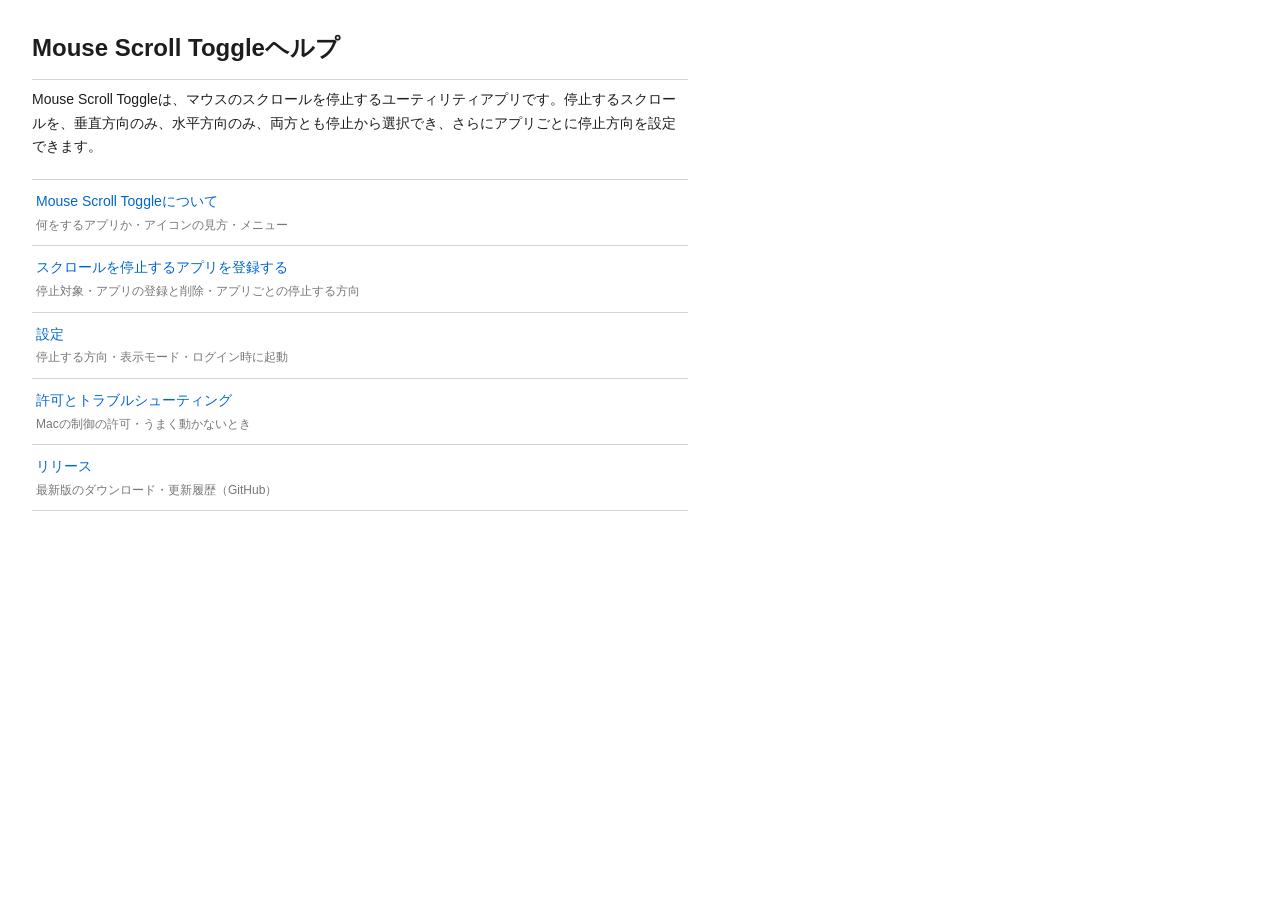
==== Sources/Mouse Scroll Toggle/Mouse Scroll Toggle Help.help/Contents/Resources/ja.lproj/index.html @ 634aebc7 "Mouse Scroll Toggle 1.3.0 Co-Authored-By: Claude Opus 5.5 <noreply@anthropic.com>" ====
<!DOCTYPE html>
<html lang="ja">
<head>
<meta charset="UTF-8">
<meta name="AppleTitle" content="Mouse Scroll Toggle ヘルプ">
<title>Mouse Scroll Toggle ヘルプ</title>
<link rel="stylesheet" href="../shared/style.css">
</head>
<body>
<h1>Mouse Scroll Toggleヘルプ</h1>
<p>Mouse Scroll Toggleは、マウスのスクロールを停止するユーティリティアプリです。停止するスクロールを、垂直方向のみ、水平方向のみ、両方とも停止から選択でき、さらにアプリごとに停止方向を設定できます。</p>

<ul class="toc">
  <li>
    <a href="01_overview.html">Mouse Scroll Toggleについて
      <span class="desc">何をするアプリか・アイコンの見方・メニュー</span>
    </a>
  </li>
  <li>
    <a href="02_registration.html">スクロールを停止するアプリを登録する
      <span class="desc">停止対象・アプリの登録と削除・アプリごとの停止する方向</span>
    </a>
  </li>
  <li>
    <a href="03_settings.html">設定
      <span class="desc">停止する方向・表示モード・ログイン時に起動</span>
    </a>
  </li>
  <li>
    <a href="04_permission.html">許可とトラブルシューティング
      <span class="desc">Macの制御の許可・うまく動かないとき</span>
    </a>
  </li>
  <li>
    <a href="https://github.com/monokano/Mouse-Scroll-Toggle/releases">リリース
      <span class="desc">最新版のダウンロード・更新履歴（GitHub）</span>
    </a>
  </li>
</ul>
</body>
</html>
---- Sources/Mouse Scroll Toggle/Mouse Scroll Toggle Help.help/Contents/Resources/shared/style.css ----
/* Mouse Scroll Toggle Help Book — Shared Stylesheet */

:root {
    --bg:          #ffffff;
    --text:        #1d1d1f;
    --heading:     #1d1d1f;
    --link:        #0066cc;
    --link-hover:  #0044aa;
    --accent:      #f5f5f7;
    --border:      #d2d2d7;
    --note-bg:     #f0f4ff;
    --note-border: #a0b4e8;
    --warn-bg:     #fff4f0;
    --warn-border: #e8a090;
    --code-bg:     #f5f5f7;
}

@media (prefers-color-scheme: dark) {
    :root {
        --bg:          #1c1c1e;
        --text:        #f5f5f7;
        --heading:     #f5f5f7;
        --link:        #409cff;
        --link-hover:  #6fb6ff;
        --accent:      #2c2c2e;
        --border:      #3a3a3c;
        --note-bg:     #1e2840;
        --note-border: #4060a8;
        --warn-bg:     #3a1a10;
        --warn-border: #a84030;
        --code-bg:     #2c2c2e;
    }
}

* {
    box-sizing: border-box;
    margin: 0;
    padding: 0;
}

body {
    font-family: -apple-system, BlinkMacSystemFont, "Helvetica Neue", sans-serif;
    text-autospace: normal;  /* 和欧間を自動で空ける（HTML には欧文スペースを入れない） */
    font-size: 14px;
    line-height: 1.7;
    color: var(--text);
    background: var(--bg);
    padding: 28px 32px 48px;
    max-width: 720px;
}

/* ── Typography ── */
h1 {
    font-size: 24px;
    font-weight: 700;
    color: var(--heading);
    margin-bottom: 6px;
    padding-bottom: 10px;
    border-bottom: 1px solid var(--border);
}

h2 {
    font-size: 20px;
    font-weight: 600;
    color: var(--heading);
    margin-top: 32px;
    margin-bottom: 10px;
}

h3 {
    font-size: 16px;
    font-weight: 600;
    color: var(--heading);
    margin-top: 20px;
    margin-bottom: 5px;
}

p {
    margin-top: 8px;
    margin-bottom: 8px;
}

a {
    color: var(--link);
    text-decoration: none;
}

a:hover {
    color: var(--link-hover);
    text-decoration: underline;
}

/* ── Index / TOC ── */
.toc {
    list-style: none;
    margin-top: 20px;
}

.toc li {
    border-bottom: 1px solid var(--border);
}

.toc li:first-child {
    border-top: 1px solid var(--border);
}

.toc a {
    display: block;
    padding: 10px 4px;
    font-size: 14px;
}

.toc .desc {
    display: block;
    font-size: 12px;
    color: var(--text);
    opacity: 0.6;
    margin-top: 1px;
}

/* 下位ページ（親ページの直後に字下げして並べる） */
.toc li.sub a {
    padding-left: 24px;
}

/* ── Note / Warning boxes ── */
.note, .warning {
    border-left: 3px solid;
    border-radius: 0 6px 6px 0;
    padding: 10px 14px;
    margin: 16px 0;
}

.note {
    background: var(--note-bg);
    border-color: var(--note-border);
}

.warning {
    background: var(--warn-bg);
    border-color: var(--warn-border);
}

.note strong, .warning strong {
    display: block;
    margin-bottom: 4px;
    font-size: 12px;
    text-transform: uppercase;
    letter-spacing: 0.05em;
    opacity: 0.7;
}

/* ── Definition list ── */
dl {
    margin-top: 10px;
}

dt {
    font-weight: 600;
    margin-top: 14px;
}

dd {
    margin-left: 16px;
    margin-top: 2px;
    opacity: 0.9;
}

/* ── Keyboard shortcut ── */
kbd {
    display: inline-block;
    font-family: -apple-system, sans-serif;
    font-size: 12px;
    background: var(--code-bg);
    border: 1px solid var(--border);
    border-radius: 4px;
    padding: 1px 6px;
    white-space: nowrap;
}

/* ── Button icon (SF Symbols) ──
   SF Symbols は利用者の Mac にフォントとして入っていない＝文字では出せないため、
   アプリと同じ NSImage（pointSize 32・アプリと同じ weight）から黒の PNG に書き出して
   shared/icons/<シンボル名>.png に置く。ダークモードは反転して白にする。
   アプリ側のアイコンを変えたら PNG も書き出し直すこと。 */
img.icon {
    height: 1.1em;
    vertical-align: -0.18em;
}

@media (prefers-color-scheme: dark) {
    img.icon {
        filter: invert(1);
    }
}

/* ── Bullet list ── */
ul:not(.toc) {
    margin-top: 10px;
    margin-bottom: 10px;
    padding-left: 20px;
}

ul:not(.toc) li {
    margin-bottom: 6px;
}

/* ── Step list ── */
ol.steps {
    counter-reset: step;
    list-style: none;
    margin-top: 12px;
    padding-left: 0;
}

ol.steps li {
    counter-increment: step;
    position: relative;
    padding-left: 34px;
    margin-bottom: 12px;
    min-height: 24px;
}

ol.steps li::before {
    content: counter(step);
    position: absolute;
    left: 0;
    top: 2px;
    width: 22px;
    height: 22px;
    border-radius: 50%;
    background: var(--link);
    color: #fff;
    font-size: 12px;
    font-weight: 700;
    display: flex;
    align-items: center;
    justify-content: center;
}

/* ── Breadcrumb ── */
.breadcrumb {
    font-size: 12px;
    margin-bottom: 18px;
    opacity: 0.6;
}

.breadcrumb a {
    color: inherit;
}
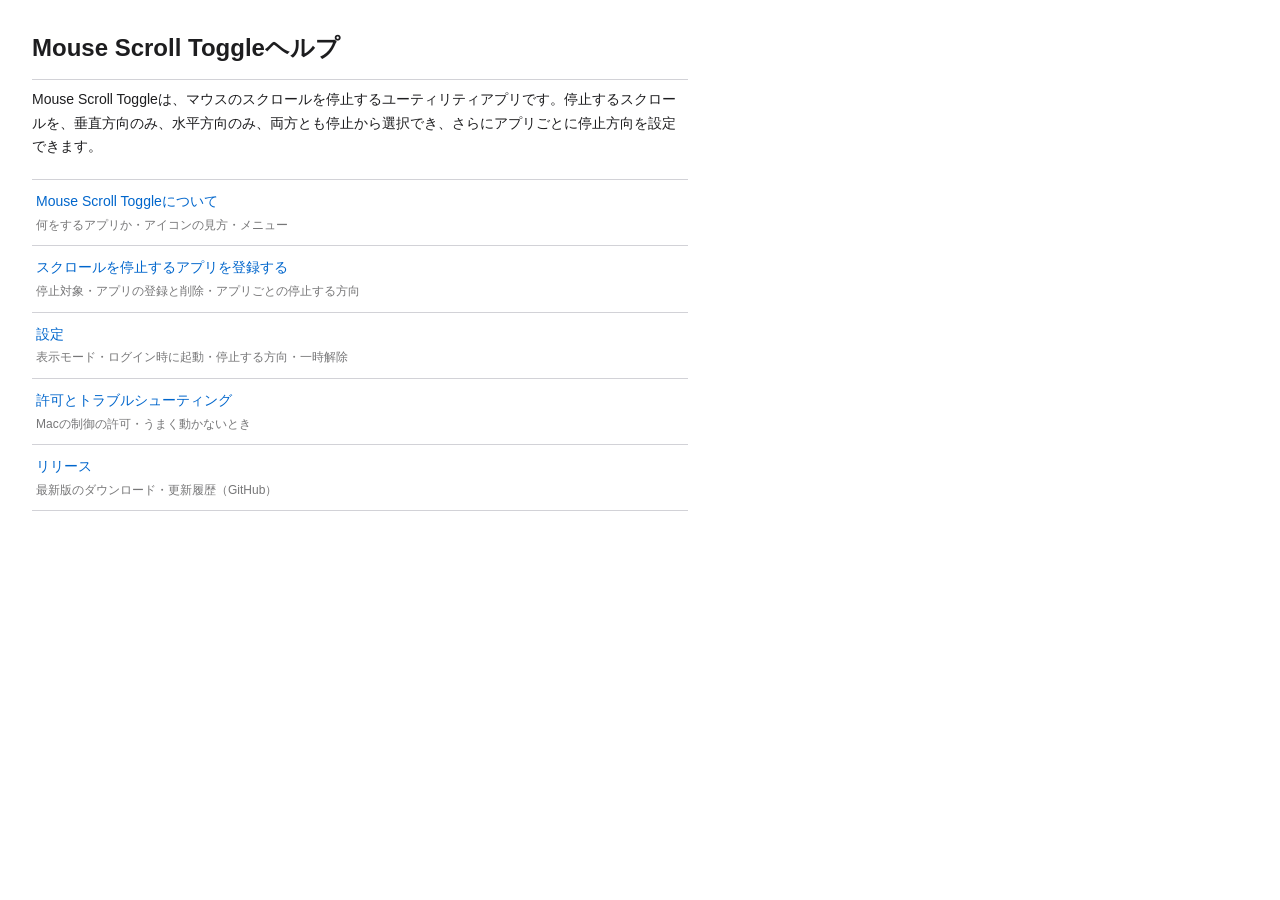
==== commit 15b6b970: "Mouse Scroll Toggle 1.4.0 Co-Authored-By: Claude Opus 5.5 <noreply@anthropic.com>" ====
--- a/Sources/Mouse Scroll Toggle/Mouse Scroll Toggle Help.help/Contents/Resources/ja.lproj/index.html
+++ b/Sources/Mouse Scroll Toggle/Mouse Scroll Toggle Help.help/Contents/Resources/ja.lproj/index.html
@@ -23,7 +23,7 @@
   </li>
   <li>
     <a href="03_settings.html">設定
-      <span class="desc">停止する方向・表示モード・ログイン時に起動</span>
+      <span class="desc">表示モード・ログイン時に起動・停止する方向・一時解除</span>
     </a>
   </li>
   <li>
